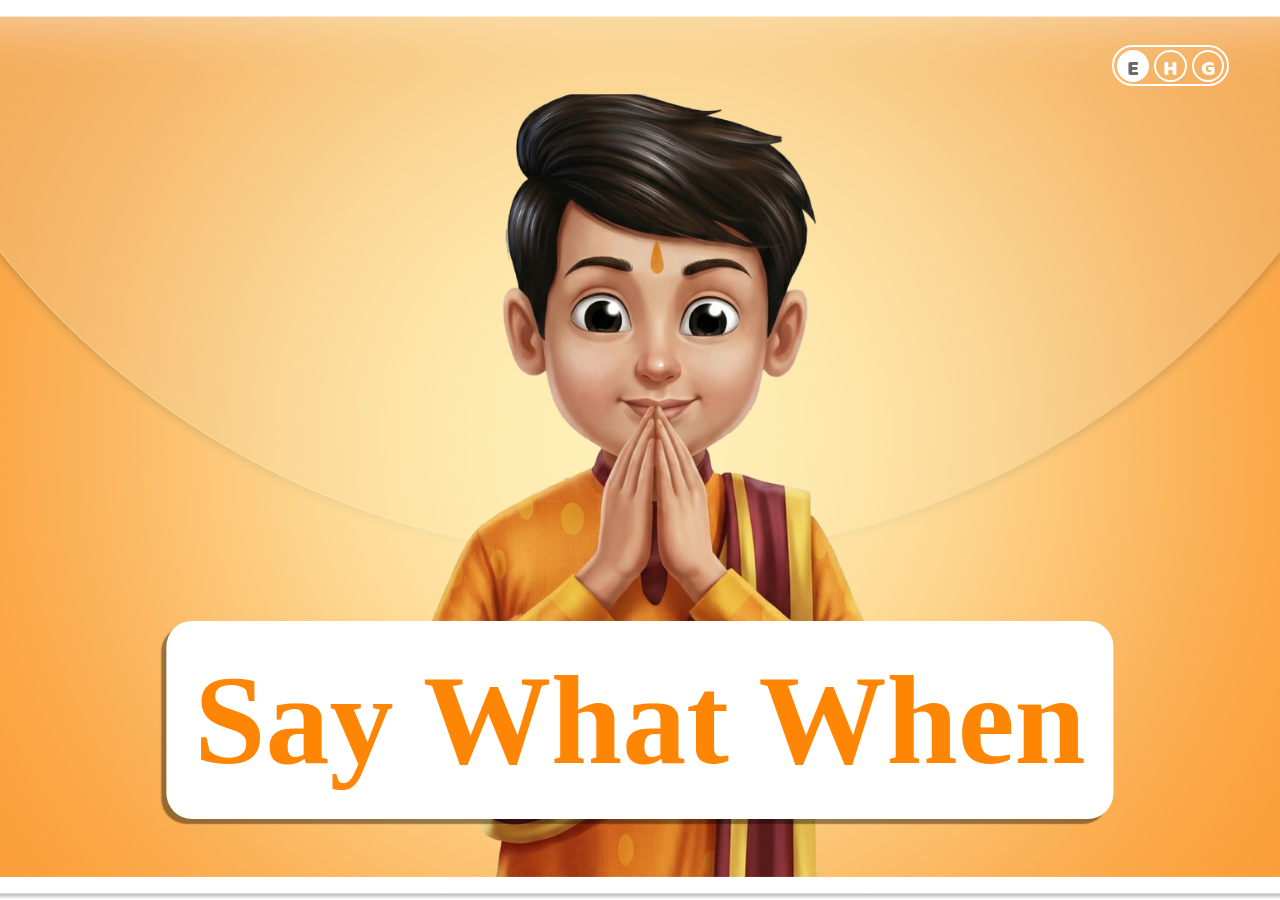
==== index.html @ 02acabba "updates" ====
<!doctype html>
<html lang="en">
  <head>
    <meta charset="UTF-8" />
    <meta name="viewport" content="width=device-width, initial-scale=1.0" />
    <title data-lang-key="title">Document</title>
    <link rel="stylesheet" href="assets/css/style.css" />
  </head>
  <body>
    <div class="bg-image"></div>

    <!-- nav-container -->
    <div class="language-container">
      <div class="english-button lang-active">E</div>
      <div class="hindi-button">H</div>
      <div class="gujrati-button">G</div>
    </div>
    <!-- <a href="say-whan-when.html"> -->
    <button
      data-lang-key="title"
      class="title"
      onclick="playTitleSoundAndNavigate('say-what-when.html')"
    >
      Say What When
    </button>

    <!-- </a> -->
    <script>
      function playTitleSoundAndNavigate(url) {
        const titleAudio = new Audio("assets/audio/2.mp3");

        titleAudio.play().catch((err) => {
          console.warn("Title audio playback failed:", err);
        });

        // Wait 1 second so the audio has time to fully play before navigating away
        setTimeout(() => {
          window.location.href = url;
        }, 1000);
      }
    </script>
    <script src="assets/js/app.js"></script>
  </body>
</html>
---- assets/css/style.css ----
@font-face {
    font-family: "BalooRegular";
    src: url("../../fonts/Baloo Regular 400.ttf") format("truetype");
    font-weight: 400;
    font-style: normal;
    font-display: swap;
  }

  @font-face {
    font-family: "AbrilFatface";
    src: url("./fonts/AbrilFatface-Regular.ttf") format("truetype");
    font-weight: 400;
    font-style: normal;
    font-display: swap;
  }

  @font-face {
    font-family: "LobsterTwoRegular";
    src: url("./fonts/LobsterTwo-Regular.ttf") format("truetype");
    font-weight: 400;
    font-style: normal;
    font-display: swap;
  }

@font-face {
  font-family: "ITFDevanagari";
  src: url("../../fonts/ITFDevanagari.ttc") format("truetype");
  font-weight: 700;
  font-style: normal;
  font-display: swap;
}

  @font-face {
    font-family: "NotoSansGujaratiRegular";
    src: url("./fonts/NotoSansGujarati-Regular.ttf") format("truetype");
    font-weight: 400;
    font-style: normal;
    font-display: swap;
  }

  body[data-lang="hi"] {
  font-family: "ITFDevanagari"!important;
  font-weight: lighter!important;
}

body[data-lang="gu"] {
  font-family: "NotoSansGujaratiRegular"!important;
  font-weight: 700!important;
}


  *::before,
  *::after {
    box-sizing: border-box;
    margin: 0;
    padding: 0;
  }

  html,
  body {
    margin: 0;
    padding: 0;
    width: 100%;
    height: 100%;
  }

  body {
    width: 100vw !important;
    height: 100%;
    overflow-x: hidden;
    overflow-y: scroll;
  }

  .bg-image {
    background-image: url("../images/bg-image.png");
    width: 100%;
    height: 100%;
    background-size: cover;
    background-repeat: no-repeat;
    background-position: center;
    background-attachment: fixed;
  }

  .home-btn {
    position: fixed;
    top: 5%;
    left: 4%;
    width: 3.5vw;
    z-index: 2;
    transition: transform 0.2s ease;
  }

  .home-btn:hover {
    transform: scale(1.15);
  }

  .home-btn img {
    width: 100%;
  }

  .back-btn {
    position: fixed;
    top: 5%;
    left: 4%;
    width: 3vw;
    height: 3vw;
    z-index: 2;
    background-color: rgba(255, 255, 255, 0.533);
    transition: transform 0.2s ease, color 0.3s ease;

    display: flex;
    justify-content: center;
    align-items: center;

    text-decoration: none;
    border-radius: 50%;
    border: 0.2vw solid white;
  }

  .back-btn i {
    font-size: 1.5vw;
    color: white !important;
    line-height: 1;
    text-decoration: none;
  }

  .back-btn:hover {
    transform: scale(1.1);
    background-color: white;
  }

  .back-btn:hover i {
    color: gray !important;
  }


  .language-container {
    position: fixed;
    top: 5%;
    right: 4%;
    display: flex;
    width: 8.4vw;
    padding: 0.2vw;
    height: auto;
    justify-content: space-between;
    align-items: center;
    font-family: "BalooRegular";
    border: 0.2vw solid white;
    border-radius: 50vw;
  }

  .language-container div {
    width: 2.2vw;
    height: 2.2vw;
    font-size: 1.7vw;
    text-align: center;
    border: 0.2vw solid #ffffff;
    background: transparent;
    color: #ffffff;
    cursor: pointer;
    border-radius: 50%;
    font-family: "BalooRegular", sans-serif;
  }

  .language-container div:hover {
    color: #6A6A6A;
    background-color: white;
  }

  .language-container div.active {
    color: #6A6A6A;
    background-color: white;
  }

  .title {
    position: fixed;
    top: 80%;
    left: 50%;
    transform: translate(-50%, -50%);
    font-size: 10vw;
    width: 74%;
    height: auto;
    word-break: keep-all;
    padding: 2vw 0vw;
    border-radius: 2vw;
    color: #FF8605;
    font-weight: 700;
    font-family: "AbrilFatface";
    background:white;
    box-shadow:
      -0.4vw 0.4vw 0.1vw rgba(0, 0, 0, 0.40),
      inset 0 0.1vw 0.2vw rgba(255, 255, 255, 0.25);
    border: transparent;
  }

  body[data-lang="hi"] .title {
  font-size: 8.5vw!important;
}

body[data-lang="gu"] .title {
  font-size: 8.5vw!important;

}

  .title:hover {
    backdrop-filter: blur(2vw);
    -webkit-backdrop-filter: blur(2vw);
    cursor: pointer;
  }

  .title-1 {
    position: absolute;
    top: 5vw;
    left: 50%;
    transform: translate(-50%, -50%);
    font-size: 5vw;
    text-align: center;
    width: 40%;
    height: auto;
    word-break: keep-all;
    padding: 0.5vw 0vw;
    border-radius: 50vw;
    color: white;
    font-weight: 700;
    font-family: "AbrilFatface";
    background: linear-gradient(135deg,
        rgba(255, 255, 255, 0.100));
    backdrop-filter: blur(1vw);
    -webkit-backdrop-filter: blur(1vw);
    box-shadow:
      -0.1vw 0.1vw 0.1vw rgba(0, 0, 0, 0.40);
    border: 0.1vb solid white;
  }

  .bg-color {
    position: fixed;
    top: 0;
    left: 0;
    width: 100vw;
    height: 100vh;
    z-index: -1;
    transition: background 0.6s ease;
    overflow-x: hidden;
  }

  .slider-section {
    position: absolute;
    top: 60%;
    transform: translateY(-50%);
    width: 100vw;
    height: 45vw !important;
    overflow-x: hidden;
    padding: 0;
    box-sizing: border-box;
    display: flex;
    justify-content: center;
    align-items: center;
    padding: 0vw 0;
  }

  .mySwiper {
    width: 100vw;
    height: 100%;
  }

  .swiper-wrapper {
    align-items: center;
  }

  .swiper-slide {
    width: 38vw !important;
    height: 19vw !important;
    /* height: 18vw!important; */
    display: flex;
    justify-content: center;
    align-items: stretch;
    opacity: 0.35;
    transition: transform 0.5s ease, filter 0.5s ease, opacity 0.5s ease;
    transform-origin: center center;
    flex-shrink: 0;
    cursor: pointer;
  }

  .card {
    width: 100%;
    height: 100%;
    border: 0.35vw solid white;
    border-radius: 1vw;
    overflow: hidden;
    background: #f47a35;
    display: flex;
    box-shadow: 0 0.6vw 1.2vw rgba(0, 0, 0, 0.18);
  }

  .card-image {
    width: 50%;
    padding: 0.3vw;
    object-fit: cover;
  }

  .card-image video {
    width: 100%;
    height: 100%;
    object-fit: cover;
  }

  .card-image img{
    width: 100%;
    height: 100%;
    object-fit: cover;
  }

  .swiper-slide-prev,
  .swiper-slide-next,
  .swiper-slide-active {
    opacity: 1;
  }

  .swiper-slide-active {
    transform: translateY(-8vw) rotate(0deg) scale(1) !important;
    z-index: 3;
  }

  .swiper-slide-prev {
    transform: translateY(5vw) rotate(-25deg) scale(0.95) !important;
    z-index: 2;
  }

  .swiper-slide-next {
    transform: translateY(5vw) rotate(25deg) scale(0.95) !important;
    z-index: 2;
  }

  /* focus mode */
  .mySwiper.focus-mode .swiper-slide-active {
    transform: scale(1.3) translateY(-4vw) !important;
    z-index: 20;
  }

  .mySwiper.focus-mode .swiper-slide-prev,
  .mySwiper.focus-mode .swiper-slide-next {
    filter: blur(0.4vw);
    opacity: 0.5;
  }

  /* optional: slightly fade other duplicate slides too */
  .mySwiper.focus-mode .swiper-slide:not(.swiper-slide-active):not(.swiper-slide-prev):not(.swiper-slide-next) {
    opacity: 0.2;
  }



  .swiper-pagination {
    bottom: 5vw !important;
    text-align: center;
    width: auto;
  }

  .swiper-pagination-bullet {
    width: 0.7vw !important;
    height: 0.7vw !important;
    background: transparent;
    border: 0.12vw solid white;
    opacity: 1;
    margin: 0 0.35vw !important;

  }

  .swiper-pagination-bullet-active {
    background: white !important;
    border: 0.12vw solid white !important;
  }

  .prev-btn,
  .next-btn {
    position: absolute;
    top: 80%;
    transform: translateY(-50%);
    width: 3vw;
    height: 3vw;
    border: 0.15vw solid white;
    border-radius: 50%;
    display: flex;
    justify-content: center;
    align-items: center;
    cursor: pointer;
    background: rgba(255, 255, 255, 0.08);
    backdrop-filter: blur(0.2vw);
    transform: translateY(-50%);
    transition: top 0.5s ease, left 0.5s ease, right 0.5s ease, transform 0.5s ease;
    z-index: 30;
  }

  .prev-btn .img-1,
  .next-btn .img-1,
  .prev-btn .img-2,
  .next-btn .img-2 {
    position: absolute;
    color: white;
    font-size: 1.5vw;
    transition: opacity 0.3s ease, color 0.3s ease;
  }

  .prev-btn {
    left: 45vw;
  }

  .next-btn {
    right: 45vw;
  }

  .prev-btn:hover,
  .next-btn:hover {
    background: white;
    transform: translateY(-50%) scale(1.08);
  }

  .prev-btn:hover .img-1,
  .next-btn:hover .img-1 {
    opacity: 0;
  }

  .prev-btn:hover .img-2,
  .next-btn:hover .img-2 {
    opacity: 1 !important;
    color: gray;
  }

  .swiper-focus-active .prev-btn,
  .swiper-focus-active .next-btn {
    top: 40%;
    transform:translateY(-50%)
  }

  /* reduce left-right gap of buttons in focus mode */
  .swiper-focus-active .prev-btn {
    left: 15vw;
  }

  .swiper-focus-active .next-btn {
    right: 15vw;
  }

  .card-text {
    width: 50%;
    height: 100%;
    display: flex;
    justify-content: center;
    align-items: center !important;
    text-align: center;
    color: white;
    padding: 0.5vw !important;
    font-family: "AbrilFatface";
    flex-direction: column;
    object-fit: contain;
  }

  .card-text span {
    display: flex;
    justify-content: center;
    align-items: center;
    font-size: 2.8vw;
    font-weight: 600;
    /* padding: 5vw; */
  }

  .card-text p {
    width: 100%;
    height: auto;
    padding: 0.5vw !important;
    font-size: 1.2vw !important;
    line-height: 2vw !important;
    font-family: "BalooRegular" !important;
    display: none;
  }

  body.lang-gujarati .card-text p {
    font-family: "NotoSansGujaratiRegular" !important;
    font-weight: bolder !important;
    /* margin-top: 0.5vw; */
  }

  .mySwiper.focus-mode .swiper-slide-active .card-text p {
    display: block;
    animation: textFromTop 0.8s ease;
  }


  .mySwiper.focus-mode .swiper-slide-active .card-text span {
    padding: 0;
    animation: textFromTop 0.8s ease;
  }

  @keyframes textFromTop {
    from {
      transform: translateY(20vw);
    }

    to {
      transform: translateY(0);
    }
  }

  .pranam-container {
    position: absolute;
    width: 45vw;
    height: auto;
    top: 50% !important;
    left: 50% !important;
    transform: translate(-50%, -50%);

    display: flex;
    justify-content: center;
    align-items: center;
  }

  .pranam-container>.pranam-img {
    position: relative;
    width: 85%;
    height: auto;
    display: block;
  }

  .pranam-container>.pranam-img>img {
    width: 100%;
    display: block;
  }
  .pranam-video{
    position: absolute;
    left: 51%;
    top: 49%;
    transform: translate(-50%,-50%);
    width: 28vw;
    height: 28vw;
    border-radius: 50%;
background-color: white;
  }

  .pranam-video video{
    width: 100%;
    height: 100%;
    object-fit: cover;
    border-radius: 50%;
  }
  .pranam-img span {
    z-index: 15;
    position: absolute;
    top: 0%;
    left: 50%;
    font-size: 3.4vw;
    transform: translateX(-50%);
    font-family: "BalooRegular";
  }

.pranam-link {
  position: absolute;
  display: flex;
  justify-content: center;
  align-items: center;
  right: 2vw;
  bottom: 2vw;
  width: 9vw;
  height: auto;
  text-decoration: none;
  z-index: 9999;
  cursor: pointer;
  animation: pranamPop 1.2s ease-in-out infinite;
  transform-origin: center;

  /* hidden by default */
  opacity: 0;
  visibility: hidden;
  pointer-events: none;
  transition: opacity 0.4s ease;
}
    
.pranam-link img {
  position: relative;
  width: 100%;
  display: block;
  object-fit: contain;
}

.pranam-link span {
  position: absolute;
  text-decoration: none;
  color: white;
  font-weight: bold;
  font-size: 1.3vw;
  padding-right: 1vw;
    font-family: "BalooRegular";

}

@keyframes pranamPop {
  0% {
    transform: scale(1);
  }

  50% {
    transform: scale(1.12);
  }

  100% {
    transform: scale(1);
  }
}

  .pranam-link.show {
        opacity: 1;
        visibility: visible;
        pointer-events: auto;
      }

  .pranam-container .home-btn-1 {
    position: absolute;
    top: 88%;
    left: 35%;
    transform: translateX(-50%);
    width: 15vw;
    height: auto;
    transform: scale(1);
    transition: transform 0.2s ease;
  }

  .home-btn-1:hover {
    transform: scale(1.2);
  }

  .pranam-container .home-btn-1 img {
    width: 100%;
    display: block;
  }

  .home-btn-1 span {
    z-index: 15;
    position: absolute;
    top: 45%;
    left: 38%;
    font-size: 2.5vw;
    transform: translateY(-50%);
    font-family: "BalooRegular";
    color: #821b00;
  }
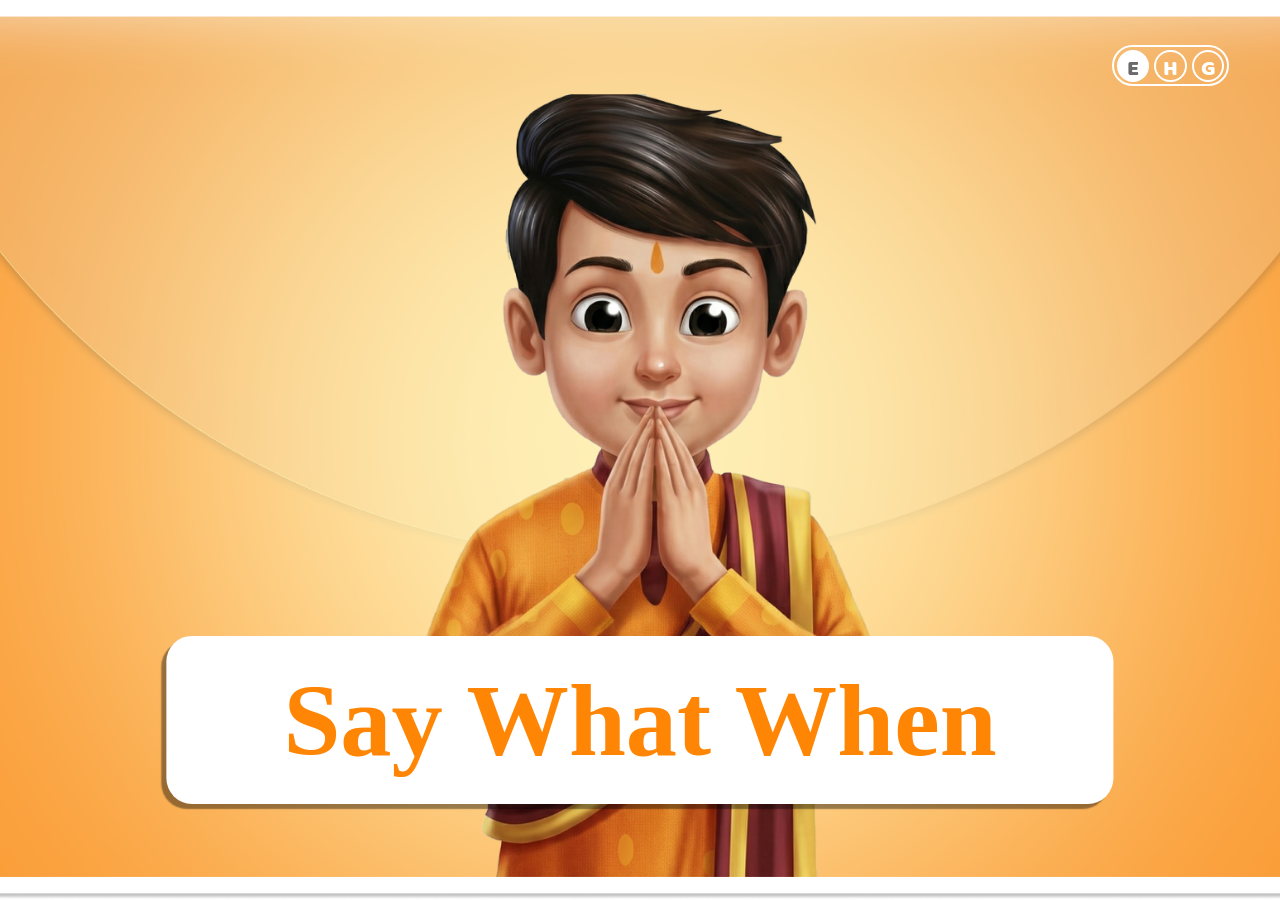
==== commit 193cb5c4: "." ====
--- a/index.html
+++ b/index.html
@@ -5,6 +5,9 @@
     <meta name="viewport" content="width=device-width, initial-scale=1.0" />
     <title data-lang-key="title">Document</title>
     <link rel="stylesheet" href="assets/css/style.css" />
+    
+    
+  
   </head>
   <body>
     <div class="bg-image"></div>
--- a/assets/css/style.css
+++ b/assets/css/style.css
@@ -172,33 +172,74 @@
     background-color: white;
   }
 
-  .title {
-    position: fixed;
-    top: 80%;
-    left: 50%;
-    transform: translate(-50%, -50%);
-    font-size: 10vw;
-    width: 74%;
-    height: auto;
-    word-break: keep-all;
-    padding: 2vw 0vw;
-    border-radius: 2vw;
-    color: #FF8605;
-    font-weight: 700;
-    font-family: "AbrilFatface";
-    background:white;
-    box-shadow:
-      -0.4vw 0.4vw 0.1vw rgba(0, 0, 0, 0.40),
-      inset 0 0.1vw 0.2vw rgba(255, 255, 255, 0.25);
-    border: transparent;
-  }
+.title {
+  position: fixed;
+  top: 80%;
+  left: 50%;
+  transform: translate(-50%, -50%) scale(1);
+  font-size: 8vw;
+  width: 74%;
+  height: auto;
+  word-break: keep-all;
+  padding: 2vw 0vw;
+  border-radius: 2vw;
+  color: #FF8605;
+  font-weight: 700;
+  font-family: "AbrilFatface";
+  background: white;
+  box-shadow:
+    -0.4vw 0.4vw 0.1vw rgba(0, 0, 0, 0.40),
+    inset 0 0.1vw 0.2vw rgba(255, 255, 255, 0.25);
+  border: transparent;
+  opacity: 0;
+  transition: transform 0.5s ease-in;
+  animation:
+    titleEntrance 1400ms cubic-bezier(.22, 1, .36, 1) 200ms forwards,
+    titlePop 1s ease-in-out 1600ms infinite;
+}
+
+.title:hover{
+  transform: translate(-50%, -50%) scale(0.97)!important;
+
+}
+
+@keyframes titleEntrance {
+  0% {
+    transform: translate(-50%, 220%) scale(0.90);
+    opacity: 0;
+  }
+
+  40% {
+    transform: translate(-50%, -50%) scale(1);
+    opacity: 1;
+  }
+
+   70% {
+    transform: translate(-50%, -50%) scale(1);
+    opacity: 1;
+  }
+
+  100% {
+    transform: translate(-50%, -50%) scale(1);
+    opacity: 1;
+  }
+}
+
+@keyframes titlePop {
+  0%, 100% {
+    transform: translate(-50%, -50%) scale(1);
+  }
+  50% {
+    transform: translate(-50%, -50%) scale(1.06);
+  }
+}
 
   body[data-lang="hi"] .title {
-  font-size: 8.5vw!important;
+  font-size: 7.5vw!important;
 }
 
 body[data-lang="gu"] .title {
-  font-size: 8.5vw!important;
+  font-size: 7.5vw!important;
 
 }
 
@@ -245,11 +286,11 @@
 
   .slider-section {
     position: absolute;
-    top: 60%;
+    top: 65%;
     transform: translateY(-50%);
     width: 100vw;
     height: 45vw !important;
-    overflow-x: hidden;
+    overflow: hidden;
     padding: 0;
     box-sizing: border-box;
     display: flex;
@@ -268,8 +309,8 @@
   }
 
   .swiper-slide {
-    width: 38vw !important;
-    height: 19vw !important;
+    width: 42vw !important;
+    height: 21vw !important;
     /* height: 18vw!important; */
     display: flex;
     justify-content: center;
@@ -286,7 +327,6 @@
     height: 100%;
     border: 0.35vw solid white;
     border-radius: 1vw;
-    overflow: hidden;
     background: #f47a35;
     display: flex;
     box-shadow: 0 0.6vw 1.2vw rgba(0, 0, 0, 0.18);
@@ -333,7 +373,7 @@
 
   /* focus mode */
   .mySwiper.focus-mode .swiper-slide-active {
-    transform: scale(1.3) translateY(-4vw) !important;
+    transform: scaleX(1.35) scaleY(1.3) translateY(-4vw) !important;
     z-index: 20;
   }
 
@@ -351,7 +391,7 @@
 
 
   .swiper-pagination {
-    bottom: 5vw !important;
+    bottom: 10vw !important;
     text-align: center;
     width: auto;
   }
@@ -374,7 +414,7 @@
   .prev-btn,
   .next-btn {
     position: absolute;
-    top: 80%;
+    top: 68%;
     transform: translateY(-50%);
     width: 3vw;
     height: 3vw;
@@ -461,7 +501,7 @@
     align-items: center;
     font-size: 2.8vw;
     font-weight: 600;
-    /* padding: 5vw; */
+    text-shadow: -0.1vw 0 0.1vw black;
   }
 
   .card-text p {
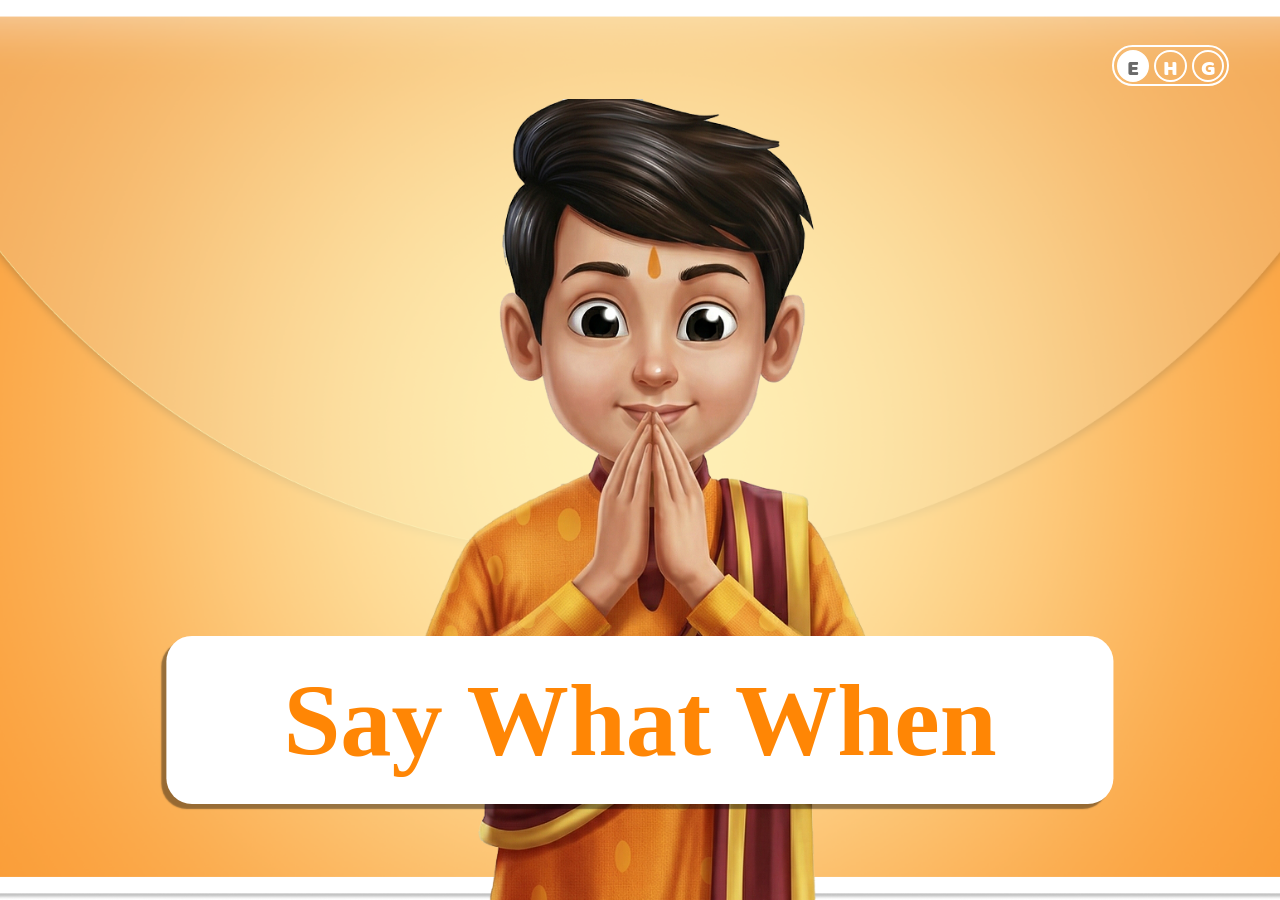
==== commit 79290f65: "Split mascot into its own image and animate it rising into place separately from the background Co-A" ====
--- a/index.html
+++ b/index.html
@@ -11,6 +11,7 @@
   </head>
   <body>
     <div class="bg-image"></div>
+    <img class="mascot" src="assets/images/mascot.png" alt="" />
 
     <!-- nav-container -->
     <div class="language-container">
@@ -42,6 +43,8 @@
         }, 1000);
       }
     </script>
+    <script src="assets/js/data.js"></script>
     <script src="assets/js/app.js"></script>
+    <!-- <script src="assets/js/djp.js"></script> -->
   </body>
 </html>
--- a/assets/css/style.css
+++ b/assets/css/style.css
@@ -79,6 +79,28 @@
     background-repeat: no-repeat;
     background-position: center;
     background-attachment: fixed;
+  }
+
+  .mascot {
+    position: fixed;
+   bottom: 0%;
+    left: 50%;
+    transform: translateX(-50%);
+    height: 89vh;
+    width: auto;
+    z-index: 0;
+    pointer-events: none;
+    animation: bgImageEntrance 1200ms cubic-bezier(.22, 1, .36, 1) forwards;
+  }
+
+  @keyframes bgImageEntrance {
+    0% {
+      transform: translateX(-50%) translateY(100vh);
+    }
+
+    100% {
+      transform: translateX(-50%) translateY(0);
+    }
   }
 
   .home-btn {
@@ -194,8 +216,8 @@
   opacity: 0;
   transition: transform 0.5s ease-in;
   animation:
-    titleEntrance 1400ms cubic-bezier(.22, 1, .36, 1) 200ms forwards,
-    titlePop 1s ease-in-out 1600ms infinite;
+    titleEntrance 2400ms cubic-bezier(.22, 1, .36, 1) 200ms forwards,
+    titlePop 1s ease-in-out 2600ms infinite;
 }
 
 .title:hover{
@@ -205,7 +227,7 @@
 
 @keyframes titleEntrance {
   0% {
-    transform: translate(-50%, 220%) scale(0.90);
+    transform: translate(-50%, calc(-50% - 100vh)) scale(0.90);
     opacity: 0;
   }
 
@@ -309,7 +331,7 @@
   }
 
   .swiper-slide {
-    width: 42vw !important;
+    width: 43vw !important;
     height: 21vw !important;
     /* height: 18vw!important; */
     display: flex;
@@ -333,7 +355,7 @@
   }
 
   .card-image {
-    width: 50%;
+    width: 55%;
     padding: 0.3vw;
     object-fit: cover;
   }
@@ -342,6 +364,7 @@
     width: 100%;
     height: 100%;
     object-fit: cover;
+    border-radius: 0.4vw;
   }
 
   .card-image img{
@@ -482,7 +505,7 @@
   }
 
   .card-text {
-    width: 50%;
+    width: 45%;
     height: 100%;
     display: flex;
     justify-content: center;
@@ -512,6 +535,7 @@
     line-height: 2vw !important;
     font-family: "BalooRegular" !important;
     display: none;
+     white-space: pre-line!important;
   }
 
   body.lang-gujarati .card-text p {
@@ -567,21 +591,91 @@
   }
   .pranam-video{
     position: absolute;
-    left: 51%;
-    top: 49%;
-    transform: translate(-50%,-50%);
-    width: 28vw;
+    left: 50%;
+    top: 48.5%;
+    background-image: url("./../images/pranam-bg-1.png");
+    background-position: center;
+    background-repeat: no-repeat;
+    background-size: cover;
+    transform: translate(-50%, -50%);
+    width: 25.5vw;
     height: 28vw;
-    border-radius: 50%;
-background-color: white;
-  }
-
-  .pranam-video video{
-    width: 100%;
-    height: 100%;
+    border-radius: 50%;  
+    background-color: #f6f6f6;
+
+    display: flex;
+    justify-content: center;
+    align-items: center;
+
+    overflow: hidden;
+    padding-right: 2.5vw;
+  }
+
+.pranam-video video {
+    width: 90%;
+    height: 83%;
     object-fit: cover;
-    border-radius: 50%;
-  }
+
+    /* Very light feather on ALL edges */
+    -webkit-mask-image:
+        linear-gradient(
+            to bottom,
+            transparent 0%,
+            rgba(0, 0, 0, 0.8) 2%,
+            rgba(0, 0, 0, 0.95) 4%,
+            black 6%,
+            black 90%,
+            rgba(0, 0, 0, 0.95) 96%,
+            rgba(0, 0, 0, 0.8) 98%,
+            transparent 100%
+        ),
+        linear-gradient(
+            to right,
+            transparent 0%,
+            rgba(0, 0, 0, 0.8) 2%,
+            rgba(0, 0, 0, 0.95) 4%,
+            black 6%,
+            black 90%,
+            rgba(0, 0, 0, 0.95) 96%,
+            rgba(0, 0, 0, 0.8) 98%,
+            transparent 100%
+        );
+
+    -webkit-mask-composite: source-in;
+
+    mask-image:
+        linear-gradient(
+            to bottom,
+            transparent 0%,
+            rgba(0, 0, 0, 0.8) 2%,
+            rgba(0, 0, 0, 0.95) 4%,
+            black 6%,
+            black 90%,
+            rgba(0, 0, 0, 0.95) 96%,
+            rgba(0, 0, 0, 0.8) 98%,
+            transparent 100%
+        ),
+        linear-gradient(
+            to right,
+            transparent 0%,
+            rgba(0, 0, 0, 0.8) 2%,
+            rgba(0, 0, 0, 0.95) 4%,
+            black 6%,
+            black 90%,
+            rgba(0, 0, 0, 0.95) 96%,
+            rgba(0, 0, 0, 0.8) 98%,
+            transparent 100%
+        );
+
+    mask-composite: intersect;
+
+    -webkit-mask-repeat: no-repeat;
+    mask-repeat: no-repeat;
+
+    -webkit-mask-size: 100% 100%;
+    mask-size: 100% 100%;
+}
+
   .pranam-img span {
     z-index: 15;
     position: absolute;
@@ -590,6 +684,7 @@
     font-size: 3.4vw;
     transform: translateX(-50%);
     font-family: "BalooRegular";
+    color: #821b00;
   }
 
 .pranam-link {
@@ -597,7 +692,7 @@
   display: flex;
   justify-content: center;
   align-items: center;
-  right: 2vw;
+  right: 5vw!important;
   bottom: 2vw;
   width: 9vw;
   height: auto;
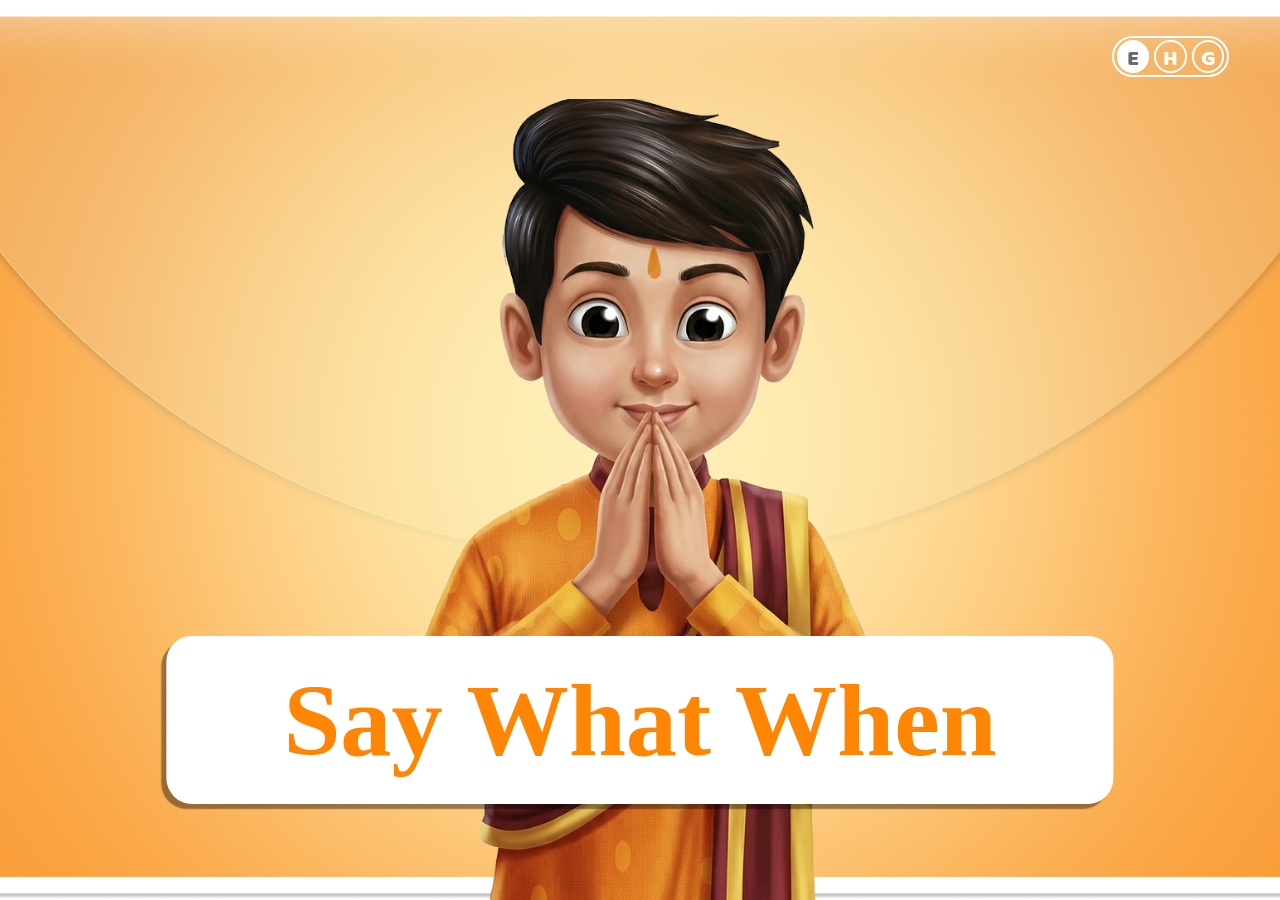
==== commit 2c5bbe24: "Clean up unused assets and fix unstyled flash on load/navigation - Remove unused audio/image assets " ====
--- a/index.html
+++ b/index.html
@@ -10,20 +10,116 @@
   
   </head>
   <body>
-    <div class="bg-image"></div>
-    <img class="mascot" src="assets/images/mascot.png" alt="" />
+    <div
+      class="bg-image"
+      style="
+        background-image: url('assets/images/bg-image.png');
+        width: 100%;
+        height: 100%;
+        background-size: cover;
+        background-repeat: no-repeat;
+        background-position: center;
+      "
+    ></div>
+    <img
+      class="mascot"
+      src="assets/images/mascot.png"
+      alt=""
+      style="
+        position: fixed;
+        bottom: 0%;
+        left: 50%;
+        transform: translateX(-50%);
+        height: 89vh;
+        width: auto;
+        z-index: 0;
+        pointer-events: none;
+      "
+    />
 
     <!-- nav-container -->
-    <div class="language-container">
-      <div class="english-button lang-active">E</div>
-      <div class="hindi-button">H</div>
-      <div class="gujrati-button">G</div>
+    <div
+      class="language-container"
+      style="
+        position: fixed;
+        top: 2.8vw;
+        right: 4vw;
+        display: flex;
+        width: 8.4vw;
+        padding: 0.2vw;
+        height: auto;
+        justify-content: space-between;
+        align-items: center;
+        border: 0.2vw solid white;
+        border-radius: 50vw;
+      "
+    >
+      <div
+        class="english-button lang-active"
+        style="
+          width: 2.2vw;
+          height: 2.2vw;
+          font-size: 1.7vw;
+          text-align: center;
+          border: 0.2vw solid #ffffff;
+          cursor: pointer;
+          border-radius: 50%;
+        "
+      >
+        E
+      </div>
+      <div
+        class="hindi-button"
+        style="
+          width: 2.2vw;
+          height: 2.2vw;
+          font-size: 1.7vw;
+          text-align: center;
+          border: 0.2vw solid #ffffff;
+          cursor: pointer;
+          border-radius: 50%;
+        "
+      >
+        H
+      </div>
+      <div
+        class="gujrati-button"
+        style="
+          width: 2.2vw;
+          height: 2.2vw;
+          font-size: 1.7vw;
+          text-align: center;
+          border: 0.2vw solid #ffffff;
+          cursor: pointer;
+          border-radius: 50%;
+        "
+      >
+        G
+      </div>
     </div>
     <!-- <a href="say-whan-when.html"> -->
     <button
       data-lang-key="title"
       class="title"
       onclick="playTitleSoundAndNavigate('say-what-when.html')"
+      style="
+        position: fixed;
+        top: 80%;
+        left: 50%;
+        transform: translate(-50%, -50%);
+        font-size: 8vw;
+        width: 74%;
+        height: auto;
+        padding: 2vw 0vw;
+        border-radius: 2vw;
+        color: #ff8605;
+        font-weight: 700;
+        background: white;
+        border: none;
+        appearance: none;
+        font-family: inherit;
+        cursor: pointer;
+      "
     >
       Say What When
     </button>
@@ -45,6 +141,6 @@
     </script>
     <script src="assets/js/data.js"></script>
     <script src="assets/js/app.js"></script>
-    <!-- <script src="assets/js/djp.js"></script> -->
+    <script src="assets/js/djp.js"></script>
   </body>
 </html>
--- a/assets/css/style.css
+++ b/assets/css/style.css
@@ -8,7 +8,7 @@
 
   @font-face {
     font-family: "AbrilFatface";
-    src: url("./fonts/AbrilFatface-Regular.ttf") format("truetype");
+    src: url("../../fonts/AbrilFatface-Regular.ttf") format("truetype");
     font-weight: 400;
     font-style: normal;
     font-display: swap;
@@ -16,7 +16,7 @@
 
   @font-face {
     font-family: "LobsterTwoRegular";
-    src: url("./fonts/LobsterTwo-Regular.ttf") format("truetype");
+    src: url("../../fonts/LobsterTwo-Regular.ttf") format("truetype");
     font-weight: 400;
     font-style: normal;
     font-display: swap;
@@ -32,7 +32,7 @@
 
   @font-face {
     font-family: "NotoSansGujaratiRegular";
-    src: url("./fonts/NotoSansGujarati-Regular.ttf") format("truetype");
+    src: url("../../fonts/NotoSansGujarati-Regular.ttf") format("truetype");
     font-weight: 400;
     font-style: normal;
     font-display: swap;
@@ -158,8 +158,8 @@
 
   .language-container {
     position: fixed;
-    top: 5%;
-    right: 4%;
+    top: 2.8vw;
+    right: 4vw;
     display: flex;
     width: 8.4vw;
     padding: 0.2vw;
@@ -692,7 +692,7 @@
   display: flex;
   justify-content: center;
   align-items: center;
-  right: 5vw!important;
+  right: 25vw!important;
   bottom: 2vw;
   width: 9vw;
   height: auto;
